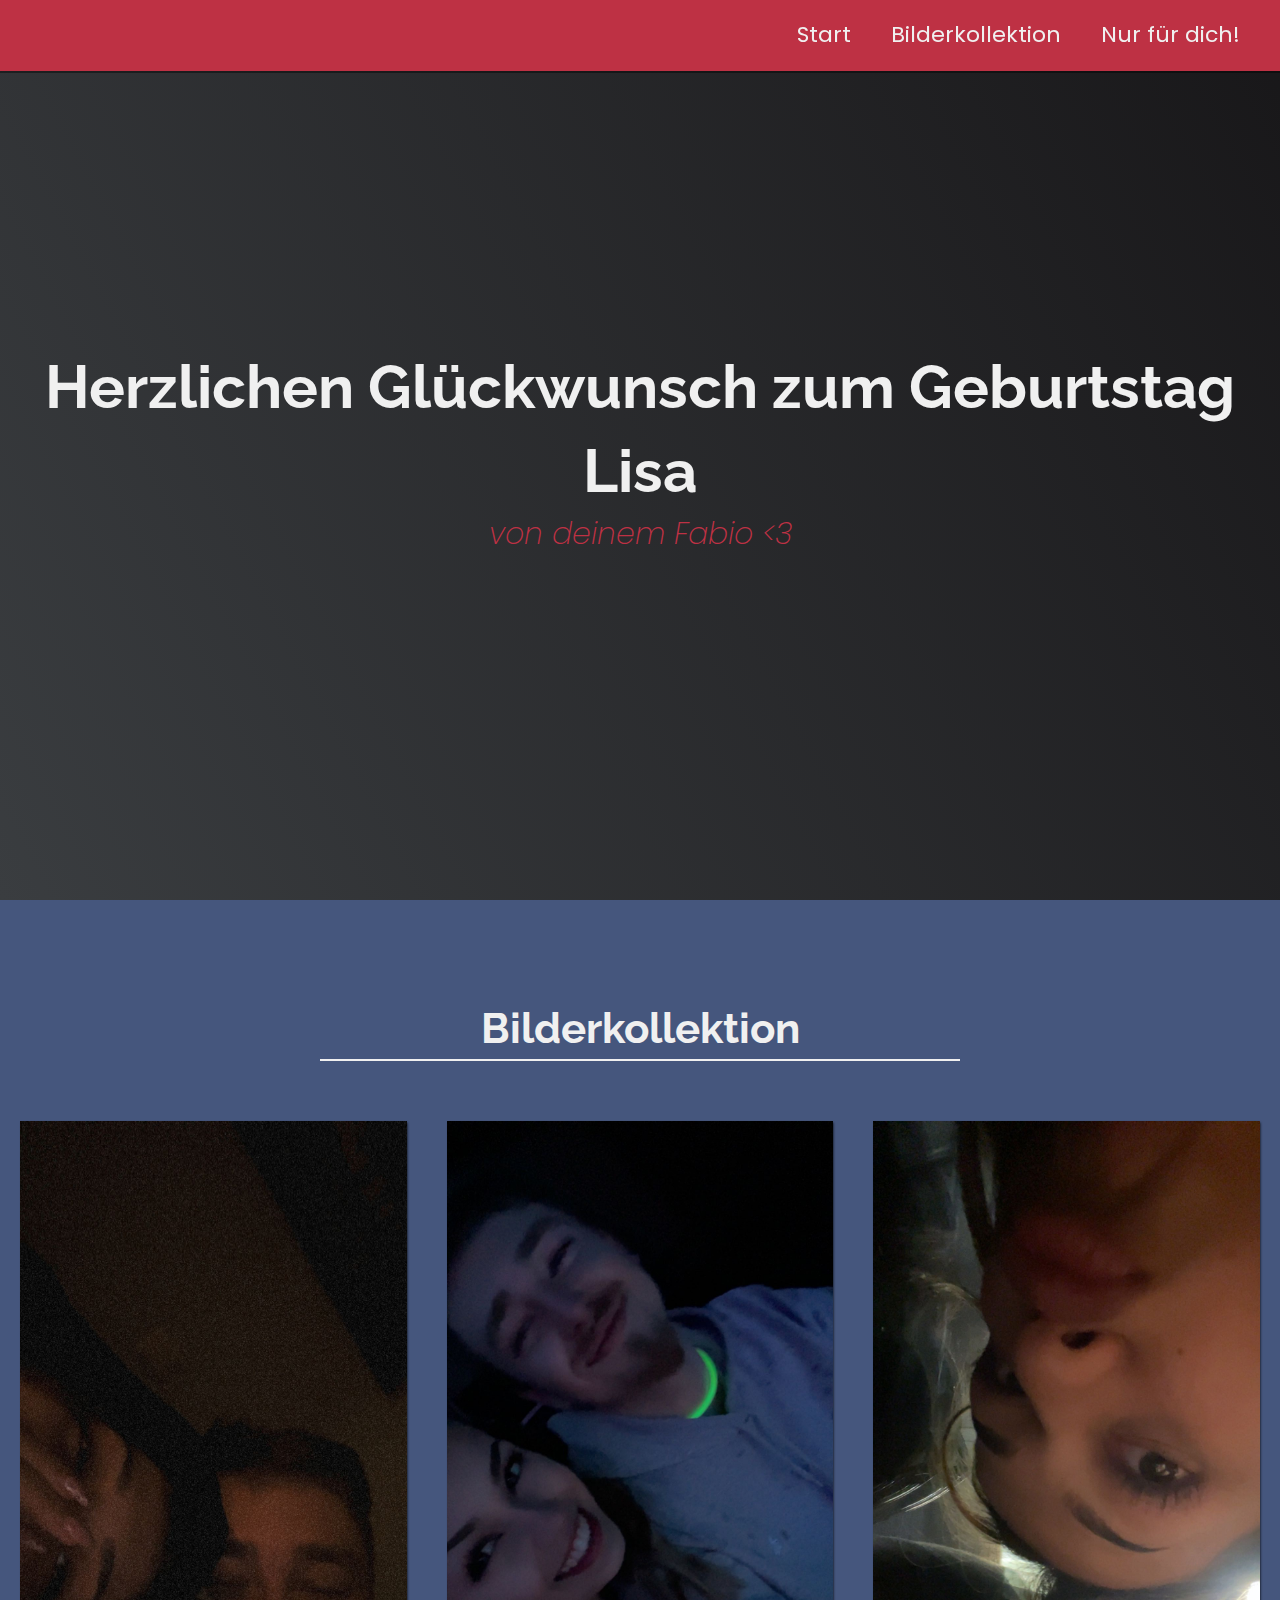
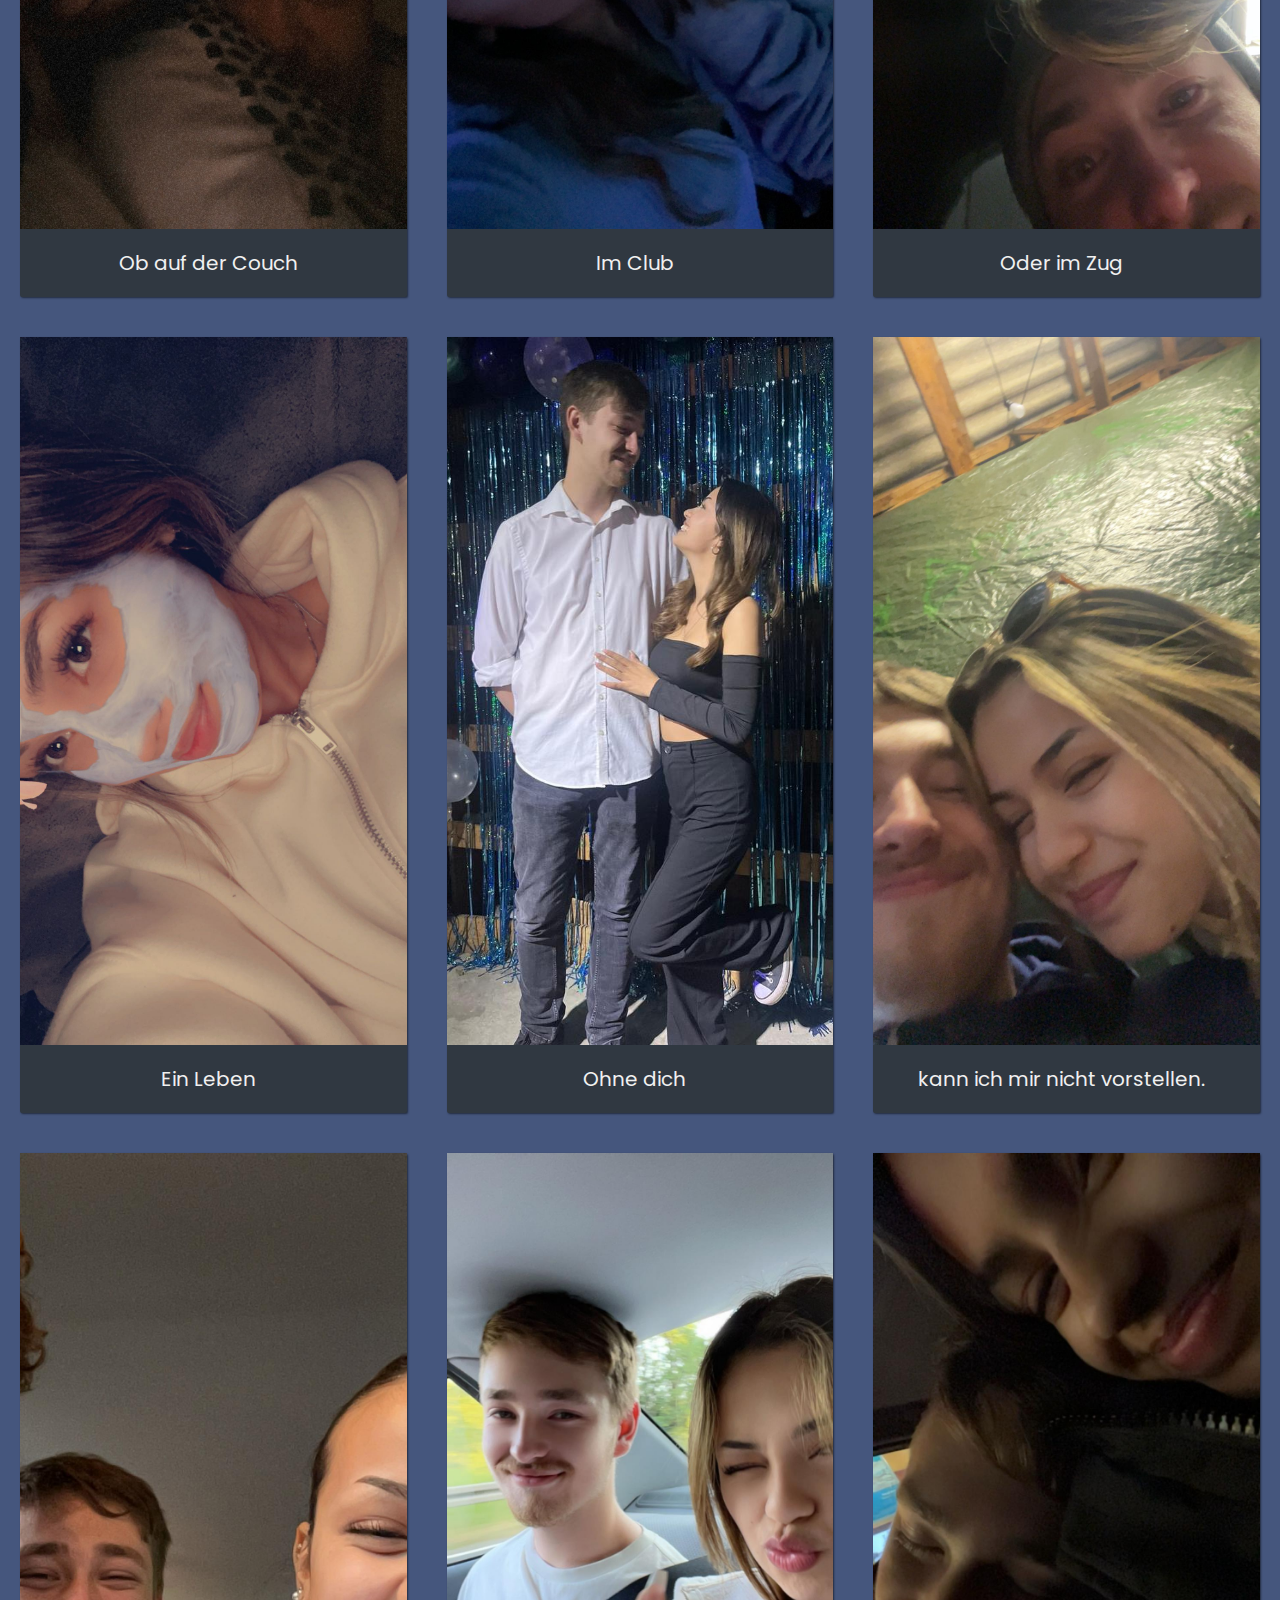
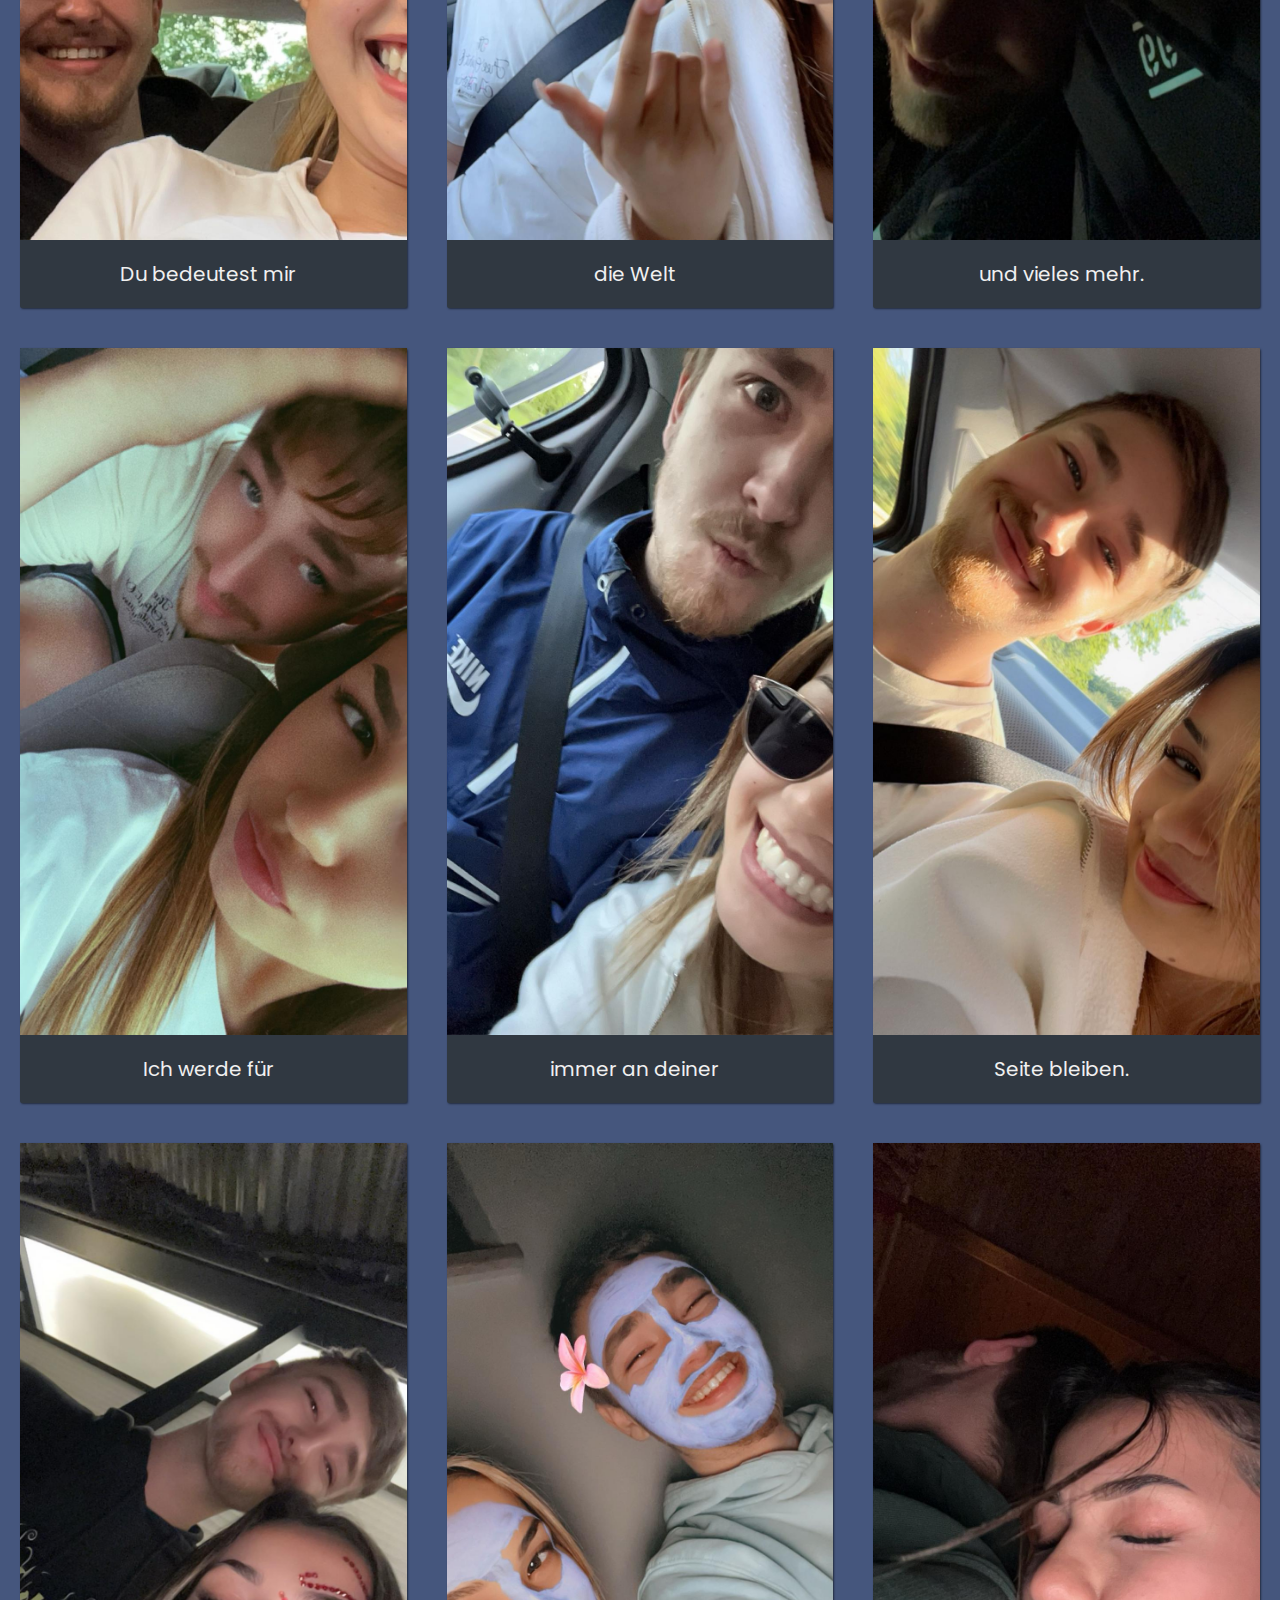
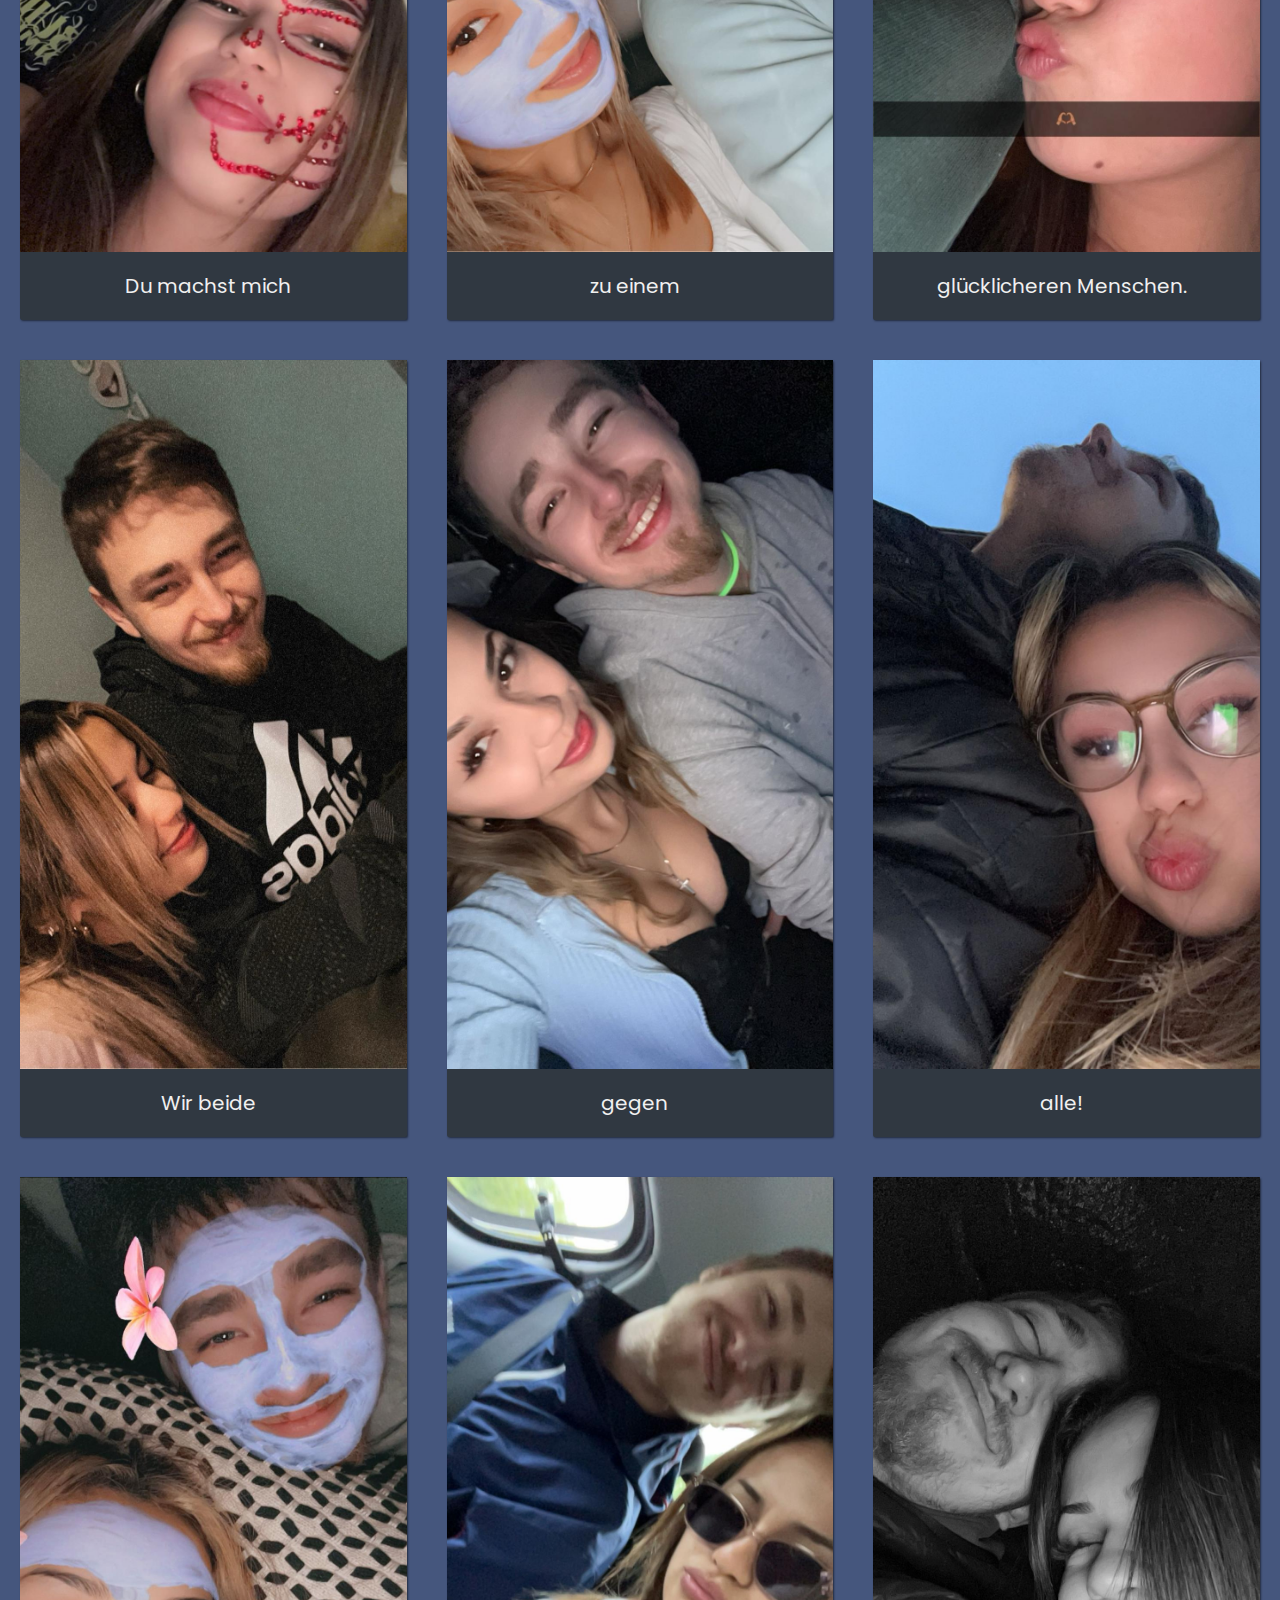
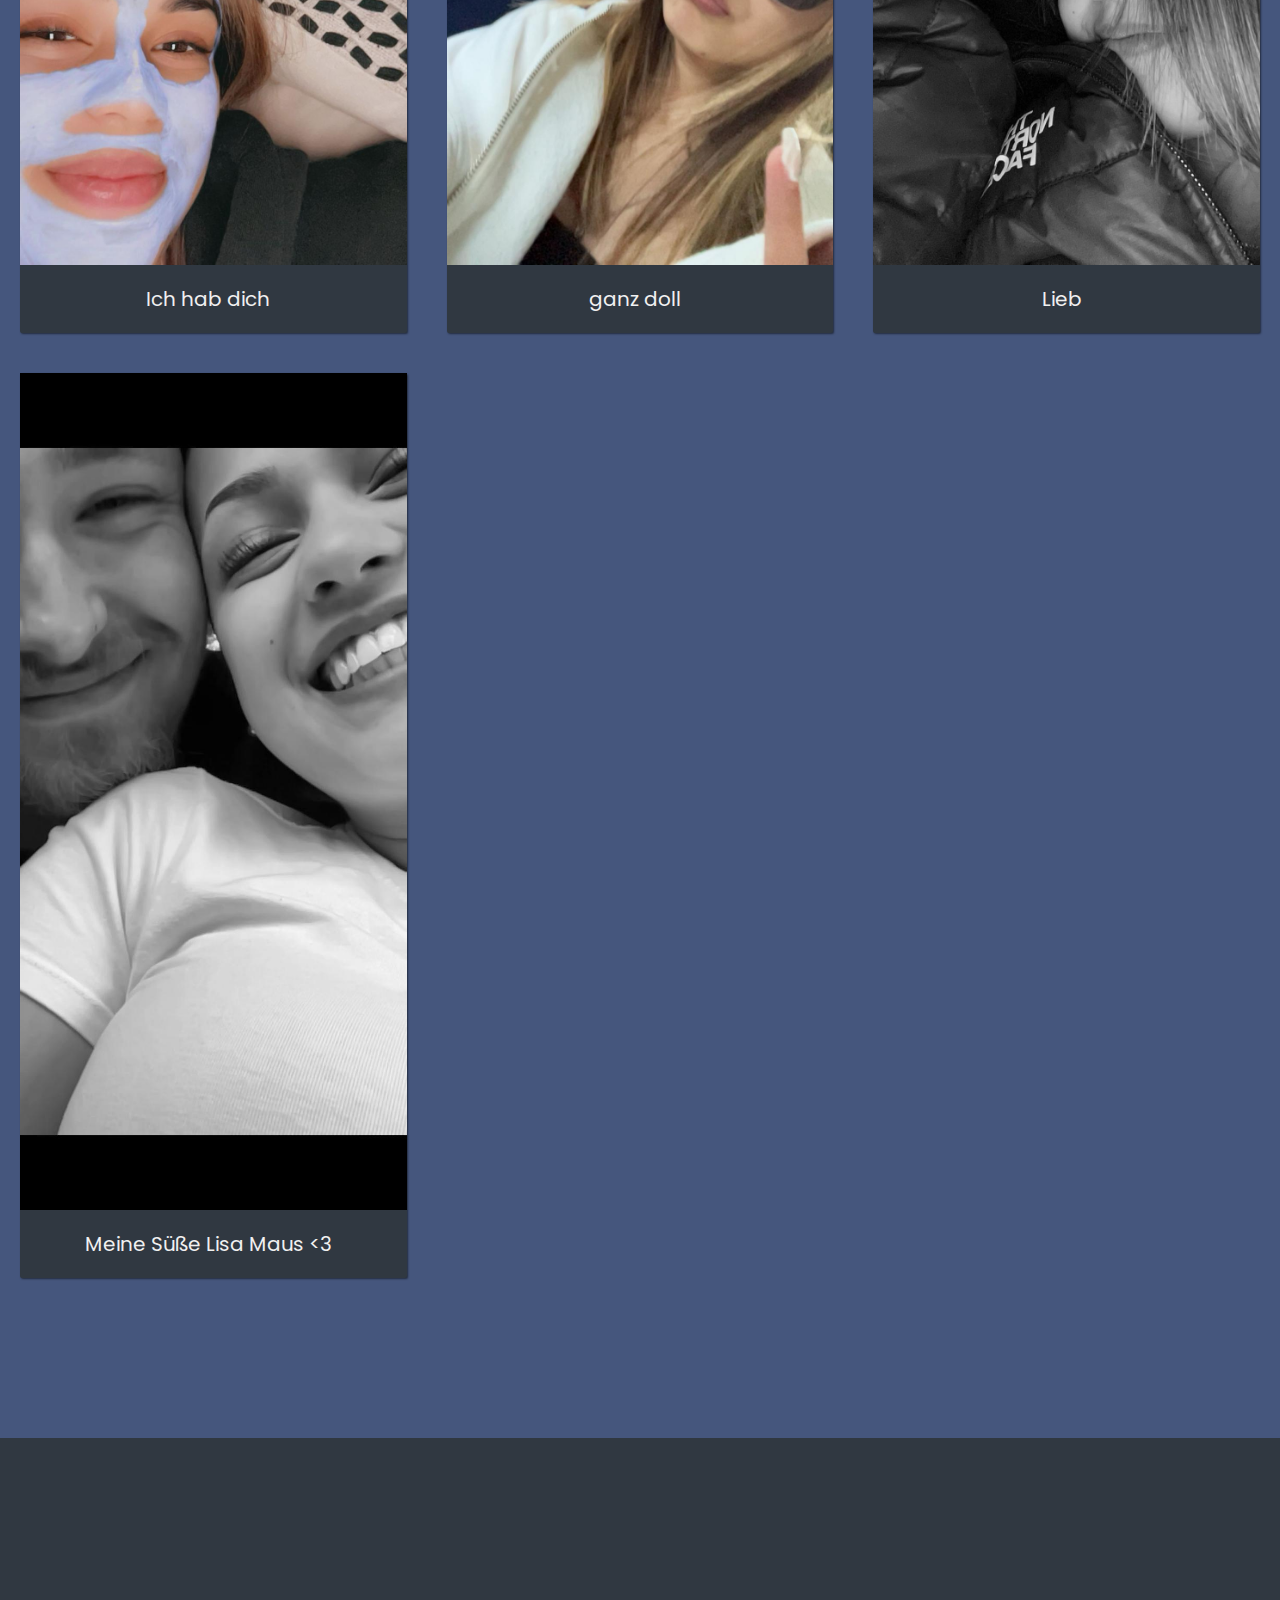
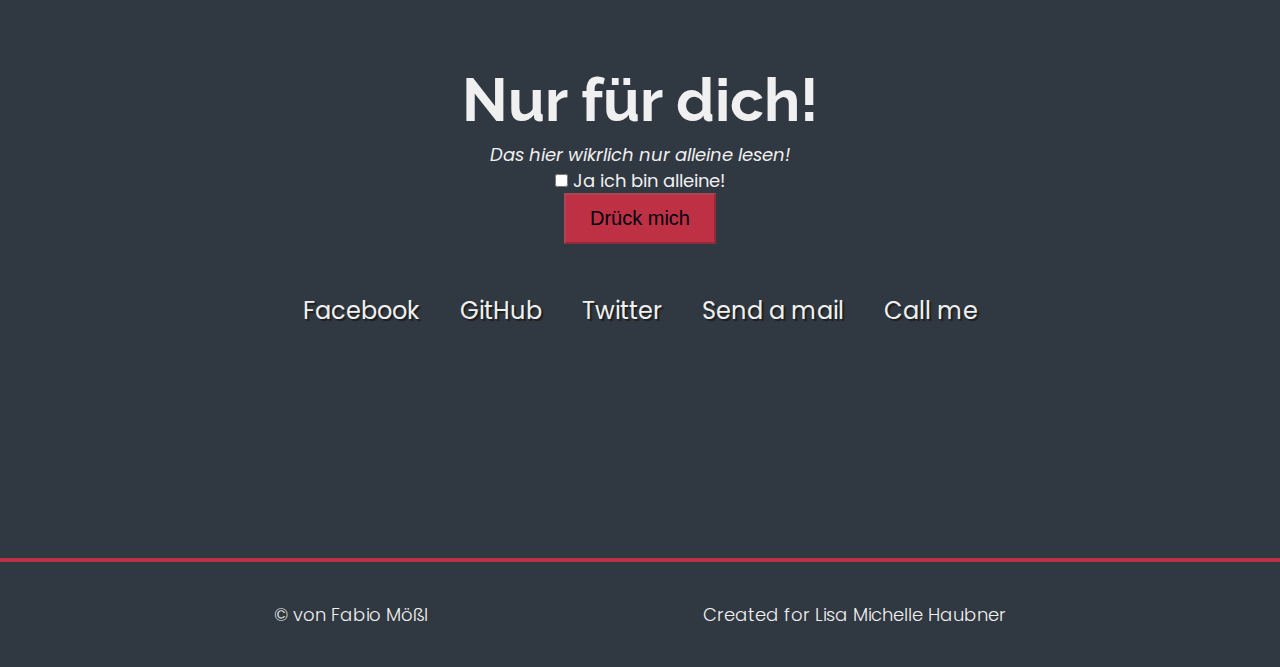
==== indexe.html @ fef4edf6 "Update and rename index.html to indexe.html" ====
<!DOCTYPE html>
<html>
  <head>
    <link rel="stylesheet" type="text/css" href="styles2.css">
    <link
      rel="stylesheet"
      href="https://use.fontawesome.com/releases/v5.8.2/css/all.css"
      integrity="sha384-oS3vJWv+0UjzBfQzYUhtDYW+Pj2yciDJxpsK1OYPAYjqT085Qq/1cq5FLXAZQ7Ay"
      crossorigin="anonymous"
    />
    <link
      href="https://fonts.googleapis.com/css?family=Poppins:200i,300,400&display=swap"
      rel="stylesheet"
    />
    <link
      href="https://fonts.googleapis.com/css?family=Raleway:700&display=swap"
      rel="stylesheet"
    />
  </head>
  <body>
    <!-- START NAV -->

    <nav id="navbar" class="nav">
      <ul class="nav-list">
        <li>
          <a href="#welcome-section">Start</a>
        </li>
        <li>
          <a href="#projects">Bilderkollektion</a>
        </li>
        <li>
          <a href="#contact">Nur f&#252r dich!</a>
        </li>
      </ul>
    </nav>

    <!-- END NAV -->

    <!-- START WELCOME SECTION -->

    <section id="welcome-section" class="welcome-section">
      <h1>Herzlichen Gl&#252ckwunsch zum Geburtstag Lisa</h1>
      <p>von deinem Fabio <3 </p>
    </section>

    <!-- END WELCOME SECTION -->

    <!-- START PROJECTS SECTION -->

    <section id="projects" class="projects-section">
      <h2 class="projects-section-header">Bilderkollektion</h2>

      <div class="projects-grid">
        <a
          class="project project-tile"
        >
          <img
            class="project-image"
            src="./bilder/IMG_0735.JPG"
            alt="couch"
          />
          <p class="project-title">
            <span class="code">&lt;</span>
            Ob auf der Couch
            <span class="code">&#47;&gt;</span>
          </p>
        </a>
        <a
          class="project project-tile"
        >
          <img
            class="project-image"
            src="./bilder/IMG_0739.JPG"
            alt="club"
          />
          <p class="project-title">
            <span class="code">&lt;</span>
            Im Club
            <span class="code">&#47;&gt;</span>
          </p>
        </a>
        <a
          class="project project-tile"
        >
          <img
            class="project-image"
            src="./bilder/IMG_0745.JPG"
            alt="project"
          />
          <p class="project-title">
            <span class="code">&lt;</span>
            Oder im Zug
            <span class="code">&#47;&gt;</span>
          </p>
        </a>
        <a
          class="project project-tile"
        >
          <img
            class="project-image"
            src="./bilder/IMG_0732.JPG"
            alt="project"
          />
          <p class="project-title">
            <span class="code">&lt;</span>
            Ein Leben
            <span class="code">&#47;&gt;</span>
          </p>
        </a>
        <a
          class="project project-tile"
        >
          <img
            class="project-image"
            src="./bilder/Lisa2.jpg"
            alt="project"
          />
          <p class="project-title">
            <span class="code">&lt;</span>
            Ohne dich
            <span class="code">&#47;&gt;</span>
          </p>
        </a>
        <a
          class="project project-tile"
        >
          <img
            class="project-image"
            src="./bilder/IMG_0748.JPG"
            alt="project"
          />
          <p class="project-title">
            <span class="code">&lt;</span>
            kann ich mir nicht vorstellen.
            <span class="code">&#47;&gt;</span>
          </p>
        </a>
        <a
          class="project project-tile"
        >
          <img
            class="project-image"
            src="./bilder/IMG-20240309-WA0003.jpg"
            alt="project"
          />
          <p class="project-title">
            <span class="code">&lt;</span>
            Du bedeutest mir
            <span class="code">&#47;&gt;</span>
          </p>
        </a>
        <a
          class="project project-tile"
        >
          <img
            class="project-image"
            src="./bilder/IMG-20240309-WA0004.jpg"
            alt="project"
          />
          <p class="project-title">
            <span class="code">&lt;</span>
            die Welt
            <span class="code">&#47;&gt;</span>
          </p>
        </a>
        <a
          class="project project-tile"
        >
          <img
            class="project-image"
            src="./bilder/IMG-20240309-WA0005.jpg"
            alt="project"
          />
          <p class="project-title">
            <span class="code">&lt;</span>
            und vieles mehr.
            <span class="code">&#47;&gt;</span>
          </p>
        </a>
        <a
          class="project project-tile"
        >
          <img
            class="project-image"
            src="./bilder/IMG-20240309-WA0006.jpg"
            alt="project"
          />
          <p class="project-title">
            <span class="code">&lt;</span>
            Ich werde für
            <span class="code">&#47;&gt;</span>
          </p>
        </a>
        <a
          class="project project-tile"
        >
          <img
            class="project-image"
            src="./bilder/IMG-20240309-WA0007.jpg"
            alt="project"
          />
          <p class="project-title">
            <span class="code">&lt;</span>
            immer an deiner
            <span class="code">&#47;&gt;</span>
          </p>
        </a>
        <a
          class="project project-tile"
        >
          <img
            class="project-image"
            src="./bilder/IMG-20240309-WA0008.jpg"
            alt="project"
          />
          <p class="project-title">
            <span class="code">&lt;</span>
            Seite bleiben.
            <span class="code">&#47;&gt;</span>
          </p>
        </a>
        <a
          class="project project-tile"
        >
          <img
            class="project-image"
            src="./bilder/IMG-20240309-WA0009.jpg"
            alt="project"
          />
          <p class="project-title">
            <span class="code">&lt;</span>
            Du machst mich
            <span class="code">&#47;&gt;</span>
          </p>
        </a>
        <a
          class="project project-tile"
        >
          <img
            class="project-image"
            src="./bilder/IMG-20240309-WA0010.jpg"
            alt="project"
          />
          <p class="project-title">
            <span class="code">&lt;</span>
            zu einem 
            <span class="code">&#47;&gt;</span>
          </p>
        </a>
        <a
          class="project project-tile"
        >
          <img
            class="project-image"
            src="./bilder/IMG-20240309-WA0011.jpg"
            alt="project"
          />
          <p class="project-title">
            <span class="code">&lt;</span>
            glücklicheren Menschen.
            <span class="code">&#47;&gt;</span>
          </p>
        </a>
        <a
          class="project project-tile"
        >
          <img
            class="project-image"
            src="./bilder/IMG-20240309-WA0012.jpg"
            alt="project"
          />
          <p class="project-title">
            <span class="code">&lt;</span>
            Wir beide
            <span class="code">&#47;&gt;</span>
          </p>
        </a>
        <a
          class="project project-tile"
        >
          <img
            class="project-image"
            src="./bilder/IMG-20240309-WA0013.jpg"
            alt="project"
          />
          <p class="project-title">
            <span class="code">&lt;</span>
            gegen
            <span class="code">&#47;&gt;</span>
          </p>
        </a>
        <a
          class="project project-tile"
        >
          <img
            class="project-image"
            src="./bilder/IMG-20240309-WA0014.jpg"
            alt="project"
          />
          <p class="project-title">
            <span class="code">&lt;</span>
            alle!
            <span class="code">&#47;&gt;</span>
          </p>
        </a>
        <a
          class="project project-tile"
        >
          <img
            class="project-image"
            src="./bilder/IMG-20240309-WA0015.jpg"
            alt="project"
          />
          <p class="project-title">
            <span class="code">&lt;</span>
            Ich hab dich
            <span class="code">&#47;&gt;</span>
          </p>
        </a>
        <a
          class="project project-tile"
        >
          <img
            class="project-image"
            src="./bilder/IMG-20240309-WA0016.jpg"
            alt="project"
          />
          <p class="project-title">
            <span class="code">&lt;</span>
            ganz doll
            <span class="code">&#47;&gt;</span>
          </p>
        </a>
        <a
          class="project project-tile"
        >
          <img
            class="project-image"
            src="./bilder/IMG-20240309-WA0017.jpg"
            alt="project"
          />
          <p class="project-title">
            <span class="code">&lt;</span>
            Lieb
            <span class="code">&#47;&gt;</span>
          </p>
        </a>
        <a
          class="project project-tile"
        >
          <img
            class="project-image"
            src="./bilder/IMG-20240309-WA0018.jpg"
            alt="project"
          />
          <p class="project-title">
            <span class="code">&lt;</span>
            Meine Süße Lisa Maus <3
            <span class="code">&#47;&gt;</span>
          </p>
        </a>
      </div>
    </section>

    <!-- END PROJECTS SECTION -->

    <!-- START CONTACT SECTION -->

    <section id="contact" class="contact-section">
      <div class="contact-section-header">
        <h2>Nur f&#252r dich!</h2>
        <p>Das hier wikrlich nur alleine lesen!</p>
      </div>
      <div class="text-abfrage">
        <input type="checkbox" id="acceptCheckbox" name="acceptCheckbox">
        <label for="acceptCheckbox">Ja ich bin alleine!</label><br>
        <button class="textButton" disabled onclick="window.open('./seite/lisa_text.html', '_blank');">Dr&#252ck mich</button>
      </div>
      <script>
        document.getElementById('acceptCheckbox').addEventListener('change', function() {
          document.querySelector('.textButton').disabled = !this.checked;
        });
      </script>
      <div class="contact-links">
        <a
          href="https://facebook.com/freecodecamp"
          target="_blank"
          class="btn contact-details"
          ><i class="fab fa-facebook-square"></i> Facebook</a
        >
        <a
          id="profile-link"
          href="https://github.com/freecodecamp"
          target="_blank"
          class="btn contact-details"
          ><i class="fab fa-github"></i> GitHub</a
        >
        <a
          href="https://twitter.com/freecodecamp"
          target="_blank"
          class="btn contact-details"
          ><i class="fab fa-twitter"></i> Twitter</a
        >
        <a href="/cdn-cgi/l/email-protection#d4b1acb5b9a4b8b194b1acb5b9a4b8b1fab7bbb9" class="btn contact-details"><i class="fas fa-at"></i> Send a mail</a
        >
        <a href="tel:555-555-5555" class="btn contact-details"
          ><i class="fas fa-mobile-alt"></i> Call me</a
        >
      </div>
    </section>

    <!-- END CONTACT SECTION -->

    <!-- START FOOTER SECTION -->

    <footer>
      <p>
        &copy; von Fabio M&#246;&#223;l
      </p>
      <p>
        Created for</i> Lisa Michelle Haubner</a>
      </p>
    </footer>

    <!-- END FOOTER SECTION -->
  <script data-cfasync="false" src="/cdn-cgi/scripts/5c5dd728/cloudflare-static/email-decode.min.js"></script></body>
</html>
---- styles2.css ----
/* Custom properties/variables  */
:root {
  --main-white: #f0f0f0;
  --main-red: #be3144;
  --main-blue: #45567d;
  --main-gray: #303841;
}

/* Base reset */
* {
  margin: 0;
  padding: 0;
}

/* box-sizing and font sizing */
*,
*::before,
*::after {
  box-sizing: inherit;
}

html {
  box-sizing: border-box;

  /* Set font size for easy rem calculations
   * default document font size = 16px, 1rem = 16px, 100% = 16px
   * (100% / 16px) * 10 = 62.5%, 1rem = 10px, 62.5% = 10px
  */
  font-size: 62.5%;
  scroll-behavior: smooth;
}

/* A few media query to set some font sizes at different screen sizes.
 * This helps automate a bit of responsiveness.
 * The trick is to use the rem unit for size values, margin and padding.
 * Because rem is relative to the document font size
 * when we scale up or down the font size on the document
 * it will affect all properties using rem units for the values.
*/

/* I am using the em unit for breakpoints
 * The calculation is the following
 * screen size divided by browser base font size
 * As an example: a breakpoint at 980px
 * 980px / 16px = 61.25em
*/

/* 1200px / 16px = 75em */
@media (max-width: 75em) {
  html {
    font-size: 60%;
  }
}

/* 980px / 16px = 61.25em */
@media (max-width: 61.25em) {
  html {
    font-size: 58%;
  }
}

/* 460px / 16px = 28.75em */
@media (max-width: 28.75em) {
  html {
    font-size: 55%;
  }
}

/* Base styles */

body {
  font-family: 'Poppins', sans-serif;
  font-size: 1.8rem; /* 18px */
  font-weight: 400;
  line-height: 1.4;
  color: var(--main-white);
}

h1,
h2 {
  font-family: 'Raleway', sans-serif;
  font-weight: 700;
  text-align: center;
}

h1 {
  font-size: 6rem;
}

h2 {
  font-size: 4.2rem;
}

ul {
  list-style: none;
}

a {
  text-decoration: none;
  color: var(--main-white);
}

img {
  display: block;
  width: 100%;
}

/* nav */

.nav {
  display: flex;
  justify-content: flex-end;
  position: fixed;
  top: 0;
  left: 0;
  width: 100%;
  background: var(--main-red);
  box-shadow: 0 2px 0 rgba(0, 0, 0, 0.4);
  z-index: 10;
}

.nav-list {
  display: flex;
  margin-right: 2rem;
}

@media (max-width: 28.75em) {
  .nav {
    justify-content: center;
  }

  .nav-list {
    margin: 0 1rem;
  }
}

.nav-list a {
  display: block;
  font-size: 2.2rem;
  padding: 2rem;
}

.nav-list a:hover {
  background: var(--main-blue);
}

/* Welcome section */

.welcome-section {
  display: flex;
  flex-direction: column;
  justify-content: center;
  align-items: center;
  width: 100%;
  height: 100vh;
  background-color: #001;
  background-image: linear-gradient(62deg, #3a3d40 0%, #181719 100%);
}

.welcome-section > p {
  font-size: 3rem;
  font-weight: 200;
  font-style: italic;
  color: var(--main-red);
}

/* Projects section */

.projects-section {
  text-align: center;
  padding: 10rem 2rem;
  background: var(--main-blue);
}

.projects-section-header {
  max-width: 640px;
  margin: 0 auto 6rem auto;
  border-bottom: 0.2rem solid var(--main-white);
}

@media (max-width: 28.75em) {
  .projects-section-header {
    font-size: 4rem;
  }
}

/* "Automagic" image grid using no media queries */
.projects-grid {
  display: grid;
  grid-template-columns: repeat(auto-fit, minmax(320px, 1fr));
  grid-gap: 4rem;
  width: 100%;
  max-width: 1280px;
  margin: 0 auto;
  margin-bottom: 6rem;
}

@media (max-width: 30.625em) {
  .projects-section {
    padding: 6rem 1rem;
  }

  .projects-grid {
    grid-template-columns: 1fr;
  }
}

.project {
  background: var(--main-gray);
  box-shadow: 1px 1px 2px rgba(0, 0, 0, 0.5);
  border-radius: 2px;
}

.code {
  color: var(--main-gray);
  transition: color 0.3s ease-out;
}

.project:hover .code {
  color: #ff7f50;
}

.project-image {
  height: calc(100% - 6.8rem);
  width: 100%;
  object-fit: cover;
}

.project-title {
  font-size: 2rem;
  padding: 2rem 0.5rem;
}

.btn {
  display: inline-block;
  padding: 1rem 2rem;
  border-radius: 2px;
}
/* Contact section */

.contact-section {
  display: flex;
  flex-direction: column;
  justify-content: center;
  align-items: center;
  text-align: center;
  width: 100%;
  height: 80vh;
  padding: 0 2rem;
  background: var(--main-gray);
}

.contact-section-header > h2 {
  font-size: 6rem;
}

@media (max-width: 28.75em) {
  .contact-section-header > h2 {
    font-size: 4rem;
  }
}

.contact-section-header > p {
  font-style: italic;
}

.contact-links {
  display: flex;
  justify-content: center;
  width: 100%;
  max-width: 980px;
  margin-top: 4rem;
  flex-wrap: wrap;
}

.contact-details {
  font-size: 2.4rem;
  text-shadow: 2px 2px 1px #1f1f1f;
  transition: transform 0.3s ease-out;
}

.contact-details:hover {
  transform: translateY(8px);
}
.textButton {
  font-size: medium;
  background-color: var(--main-red); /* Updated to use the --main-red variable */
  color: #001;
  padding: 1.2rem 2.4rem; /* Increased padding for a bigger button */
  font-size: 2rem; 
}
/* Footer */

footer {
  font-weight: 300;
  display: flex;
  justify-content: space-evenly;
  padding: 2rem;
  background: var(--main-gray);
  border-top: 4px solid var(--main-red);
}

footer > p {
  margin: 2rem;
}

footer i {
  vertical-align: middle;
}

@media (max-width: 28.75em) {
  footer {
    flex-direction: column;
    text-align: center;
  }
}
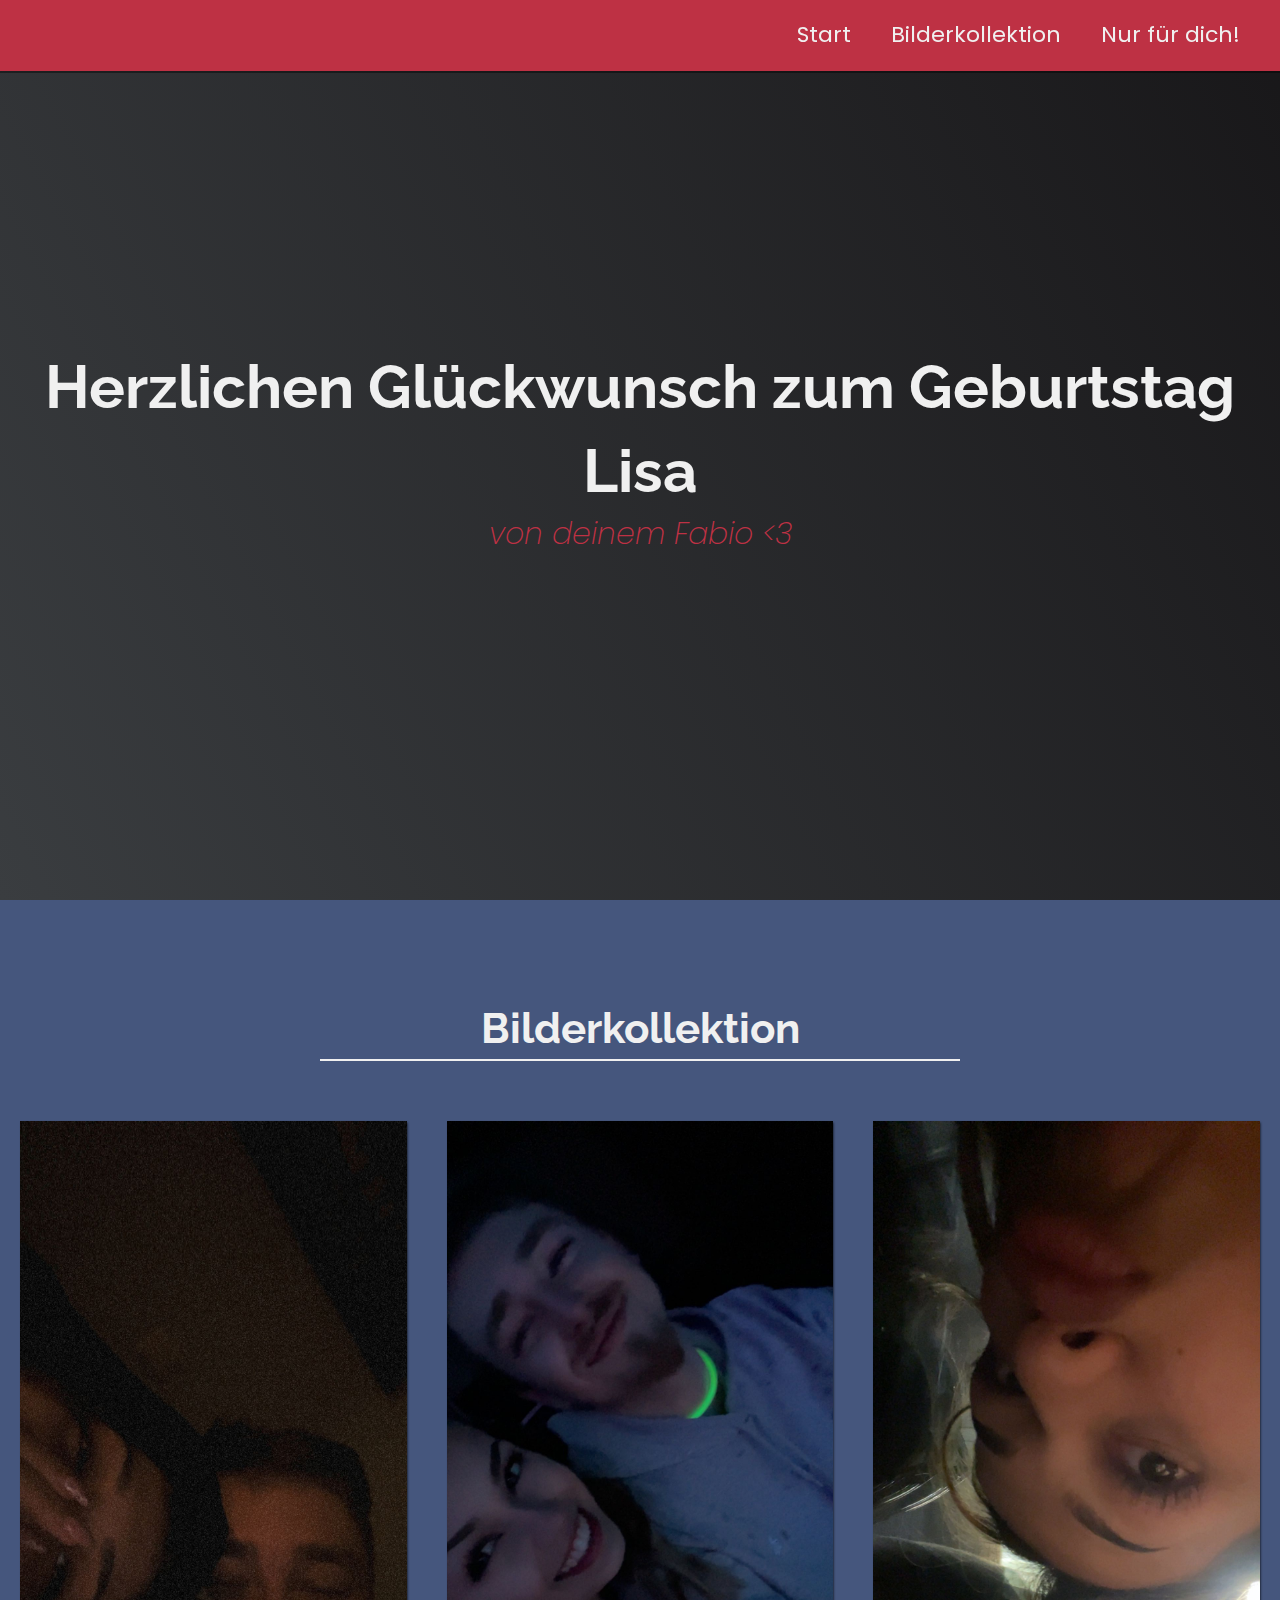
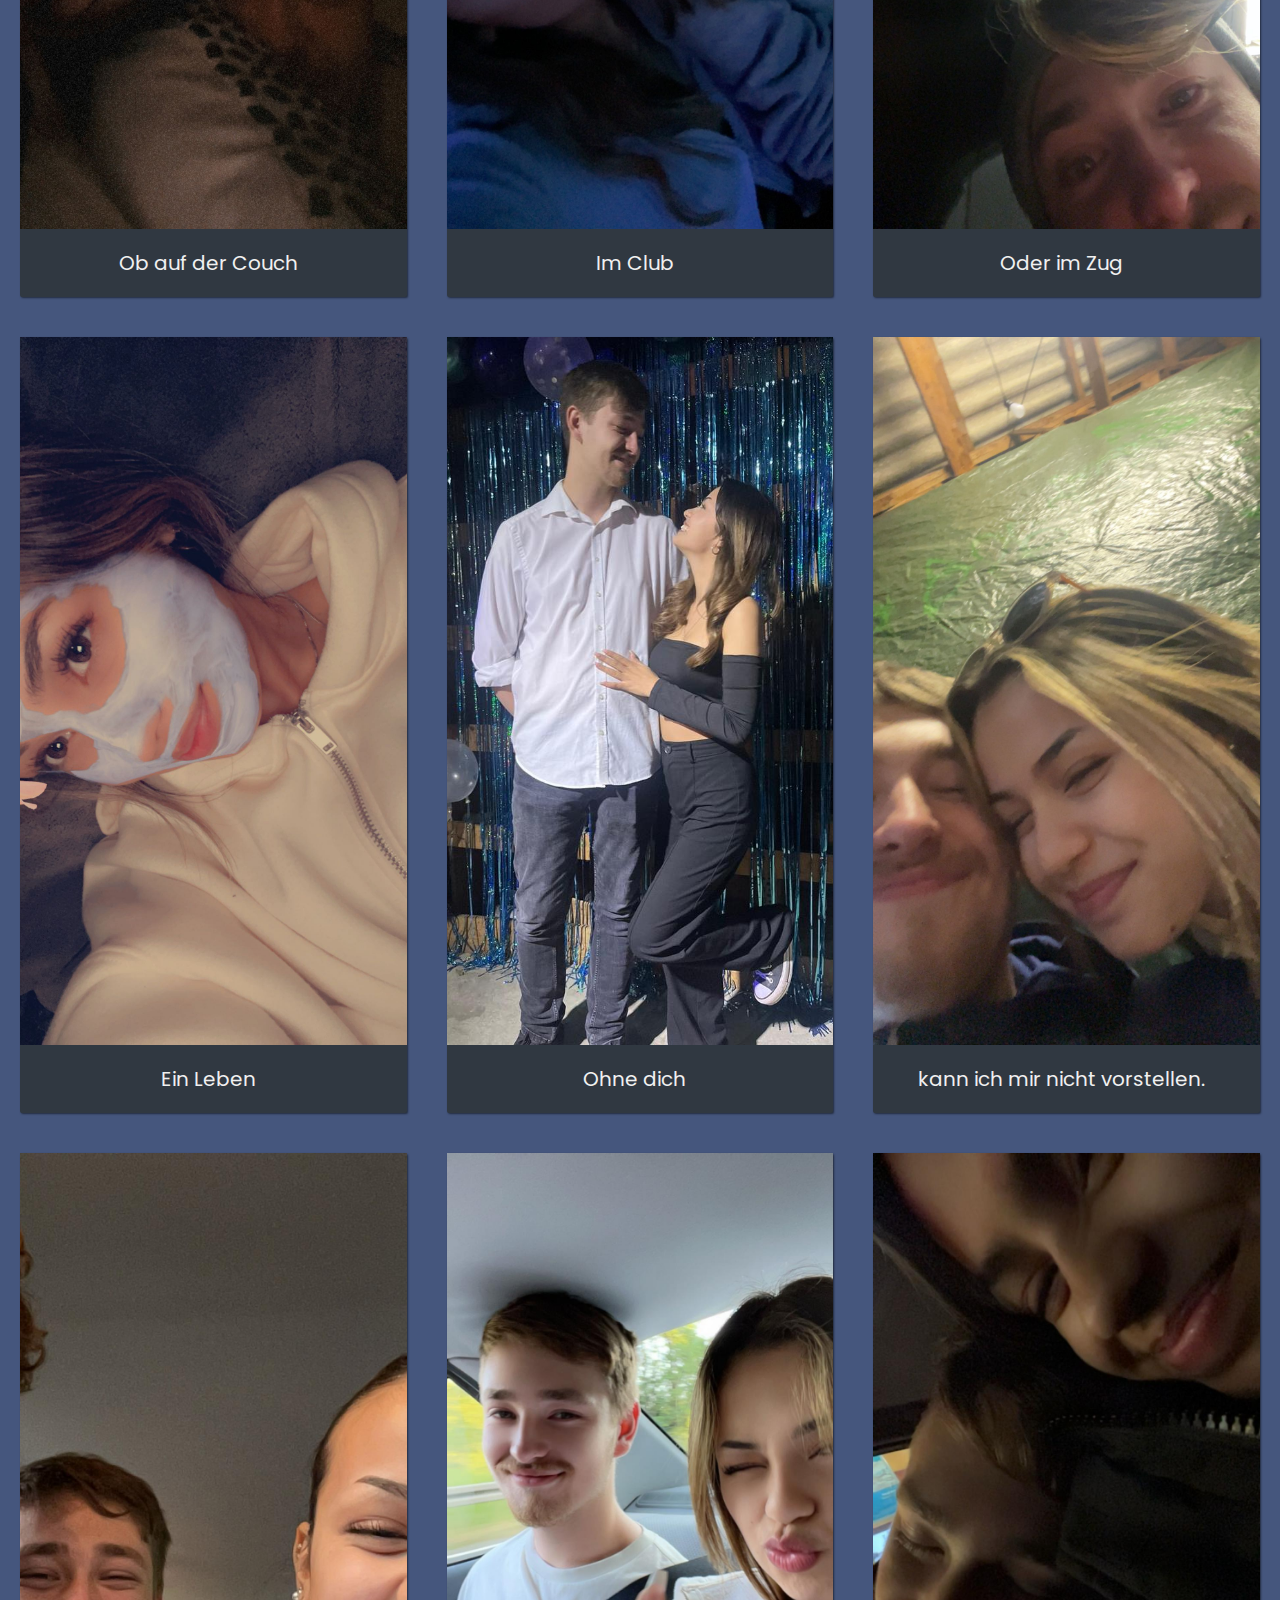
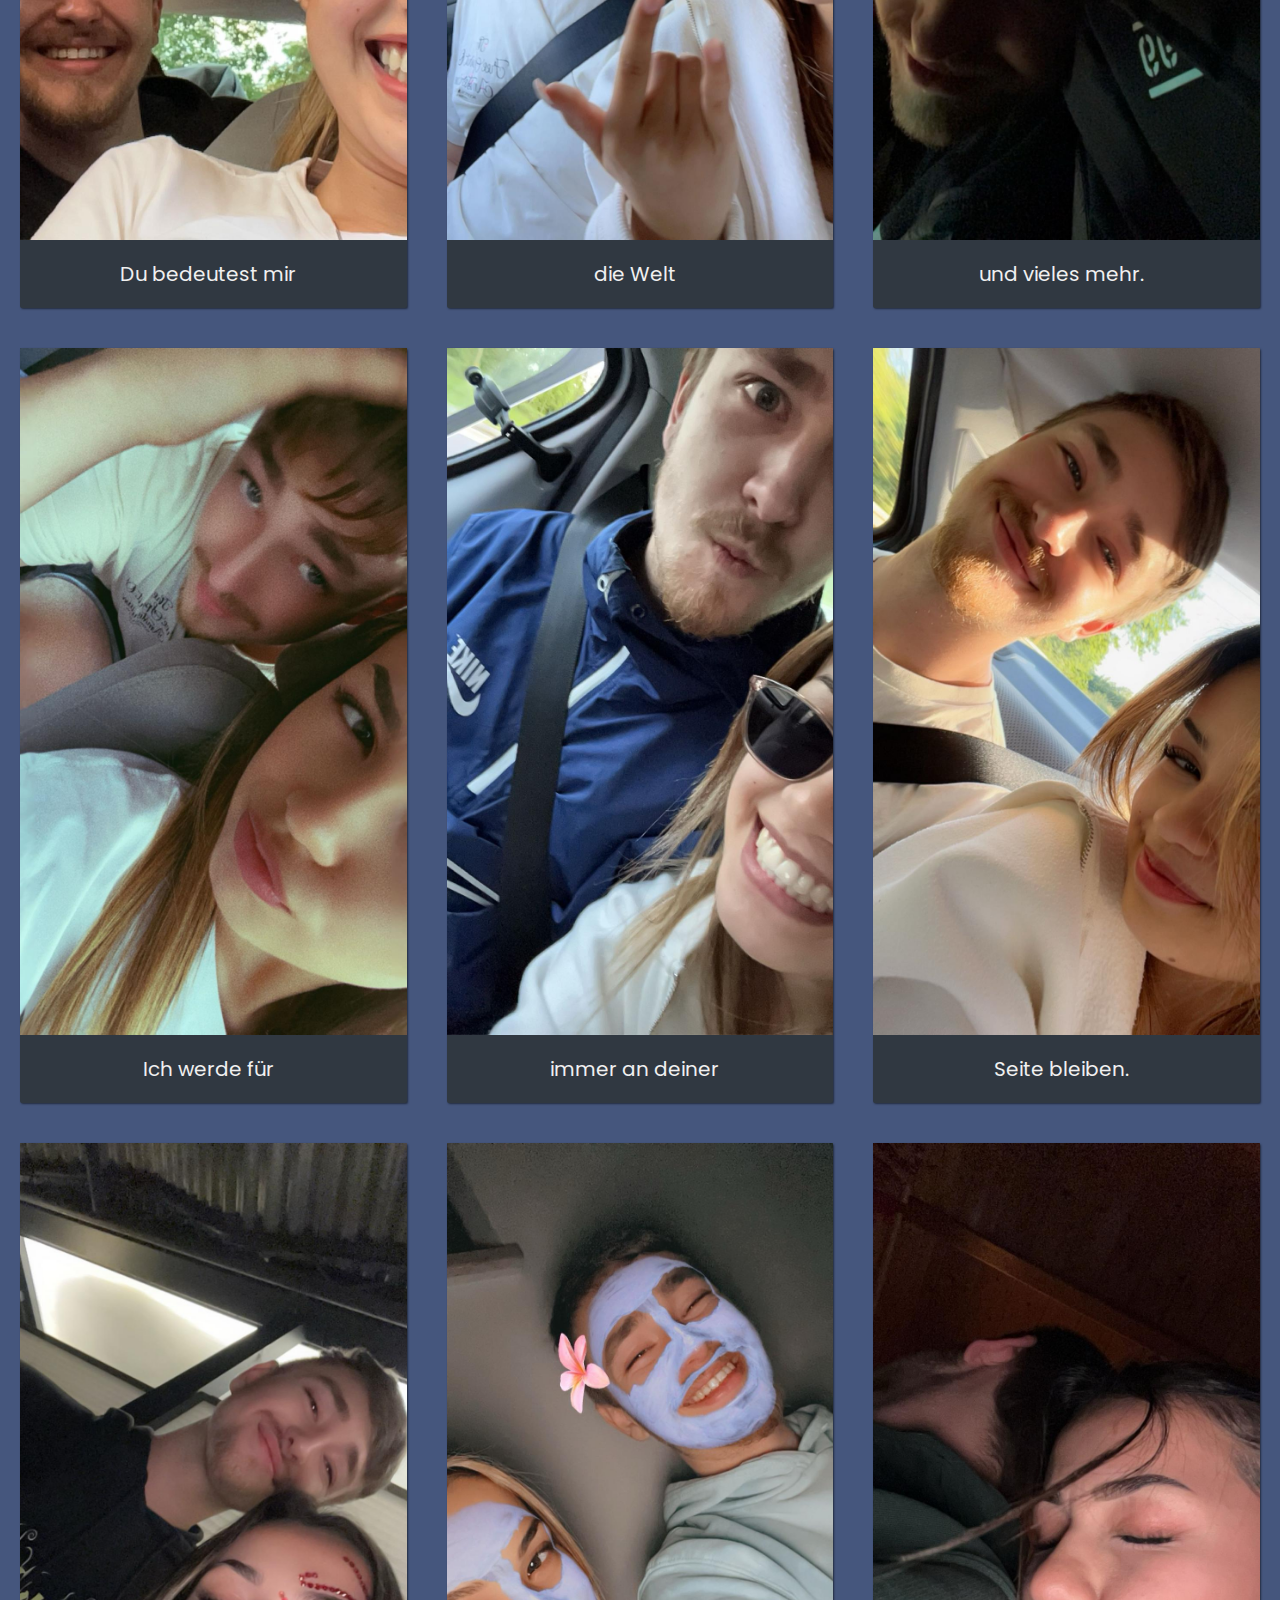
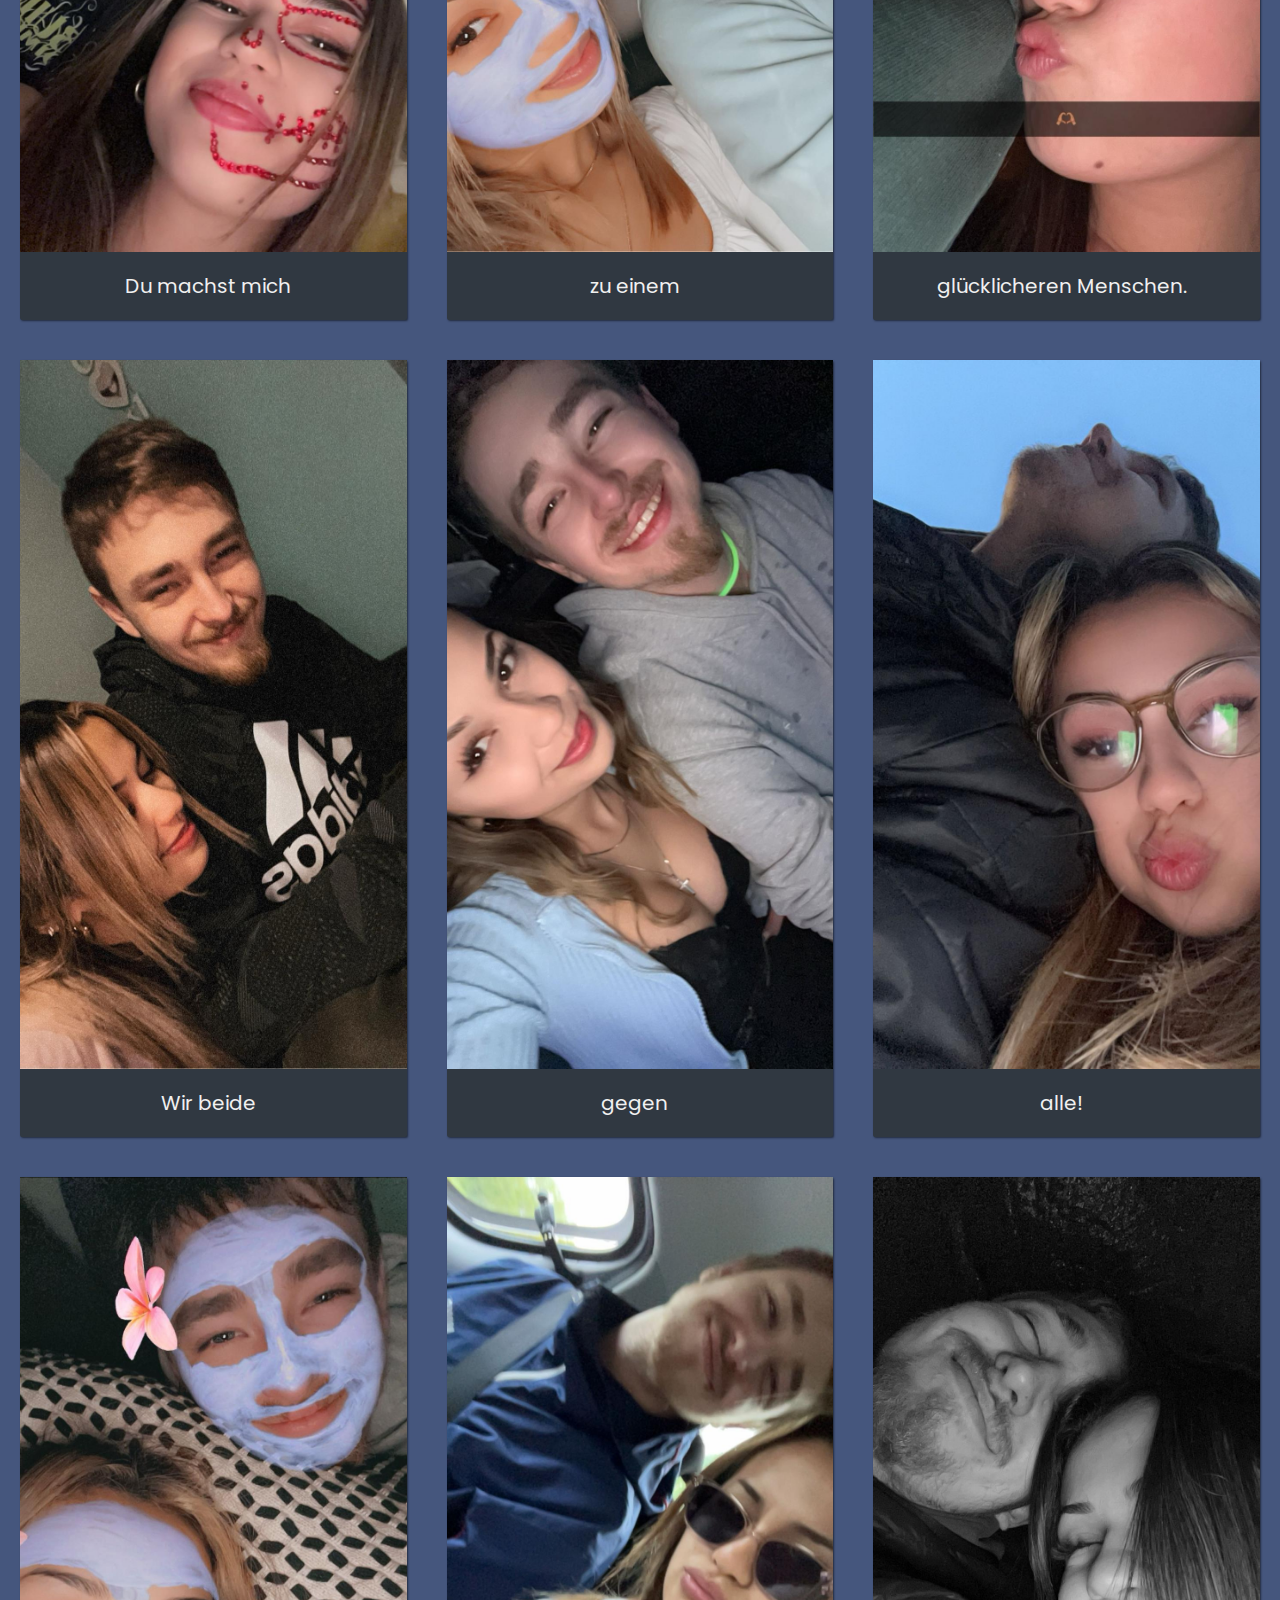
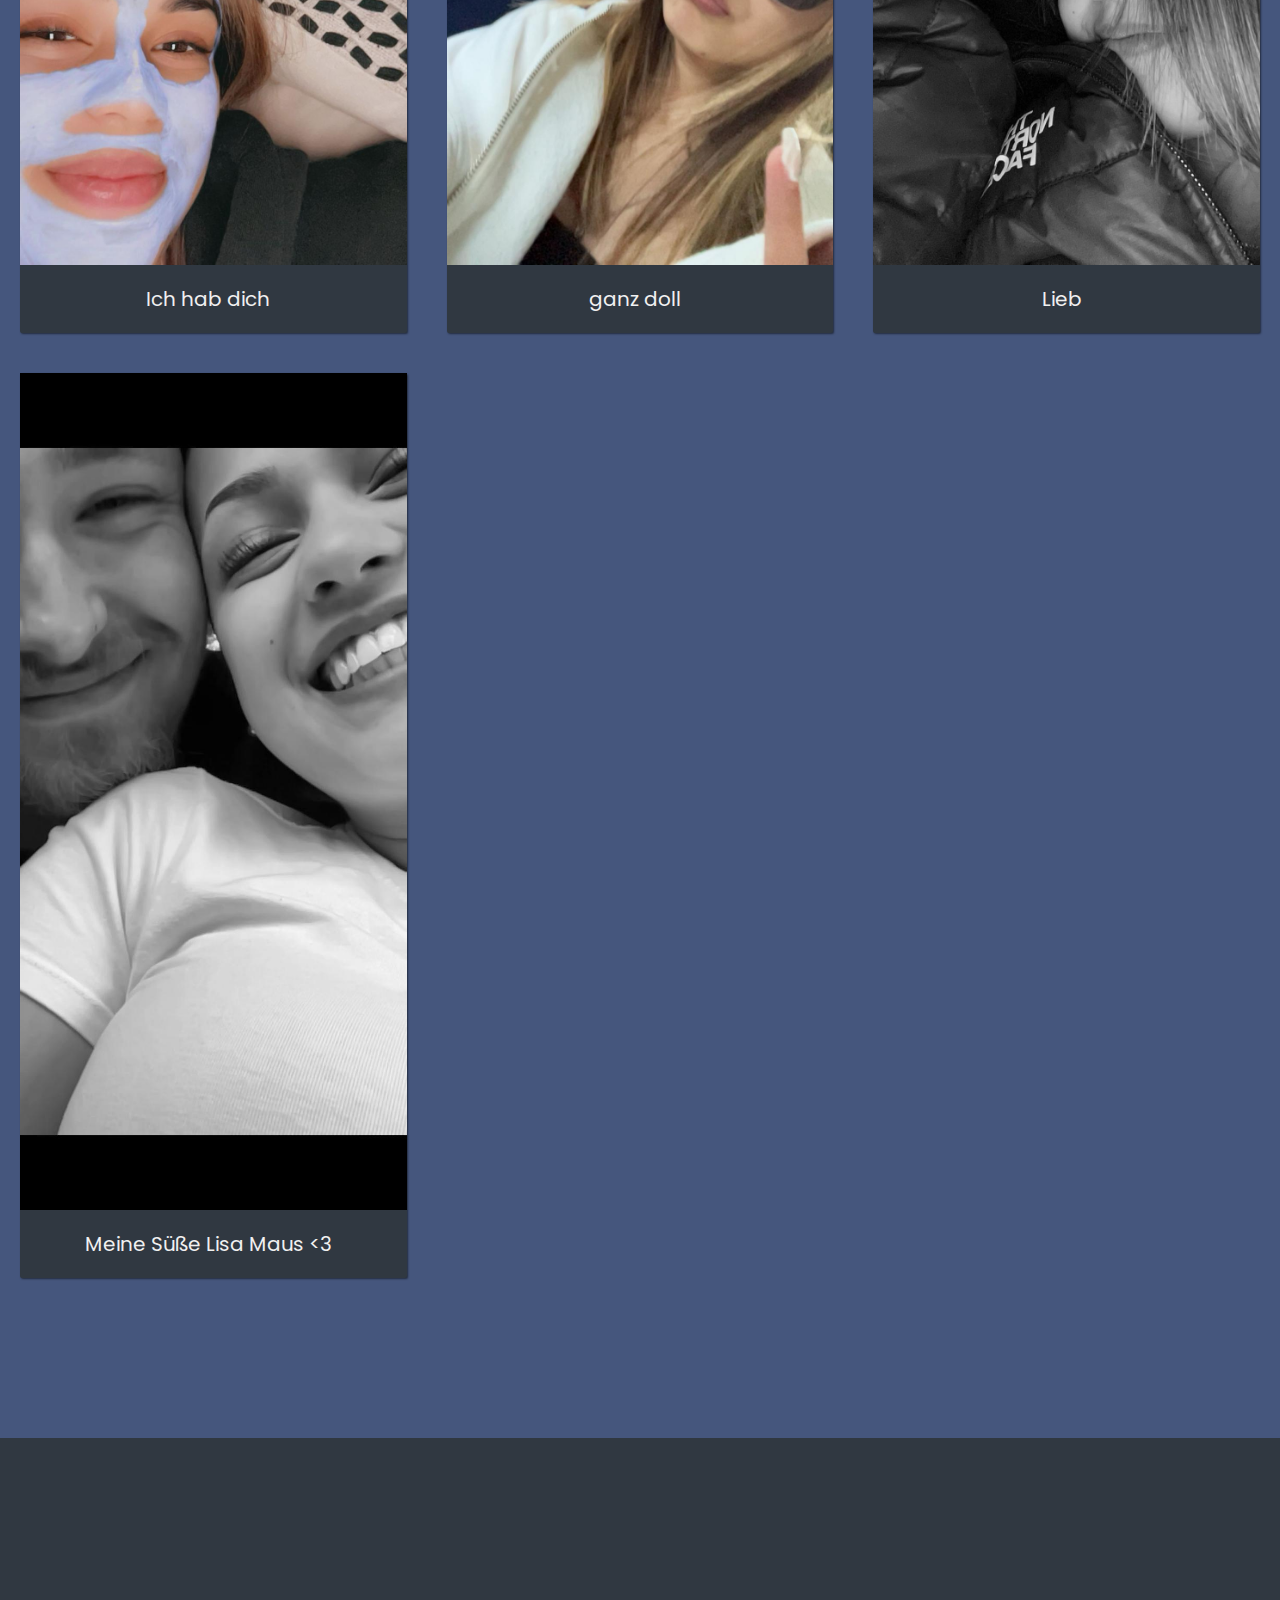
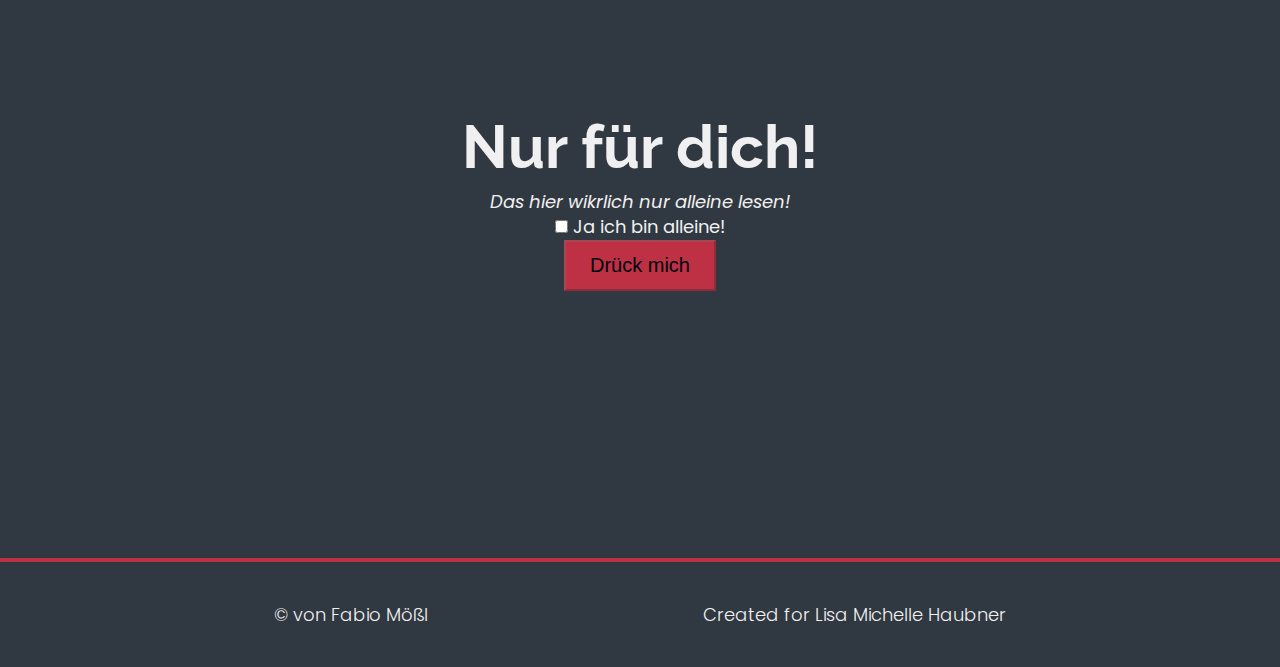
==== commit f3984d7c: "Update indexe.html" ====
--- a/indexe.html
+++ b/indexe.html
@@ -257,7 +257,7 @@
           />
           <p class="project-title">
             <span class="code">&lt;</span>
-            glücklicheren Menschen.
+            gl&#252;cklicheren Menschen.
             <span class="code">&#47;&gt;</span>
           </p>
         </a>
@@ -355,7 +355,7 @@
           />
           <p class="project-title">
             <span class="code">&lt;</span>
-            Meine Süße Lisa Maus <3
+            Meine S&#252;&#223;e Lisa Maus <3
             <span class="code">&#47;&gt;</span>
           </p>
         </a>
@@ -381,32 +381,7 @@
           document.querySelector('.textButton').disabled = !this.checked;
         });
       </script>
-      <div class="contact-links">
-        <a
-          href="https://facebook.com/freecodecamp"
-          target="_blank"
-          class="btn contact-details"
-          ><i class="fab fa-facebook-square"></i> Facebook</a
-        >
-        <a
-          id="profile-link"
-          href="https://github.com/freecodecamp"
-          target="_blank"
-          class="btn contact-details"
-          ><i class="fab fa-github"></i> GitHub</a
-        >
-        <a
-          href="https://twitter.com/freecodecamp"
-          target="_blank"
-          class="btn contact-details"
-          ><i class="fab fa-twitter"></i> Twitter</a
-        >
-        <a href="/cdn-cgi/l/email-protection#d4b1acb5b9a4b8b194b1acb5b9a4b8b1fab7bbb9" class="btn contact-details"><i class="fas fa-at"></i> Send a mail</a
-        >
-        <a href="tel:555-555-5555" class="btn contact-details"
-          ><i class="fas fa-mobile-alt"></i> Call me</a
-        >
-      </div>
+
     </section>
 
     <!-- END CONTACT SECTION -->
